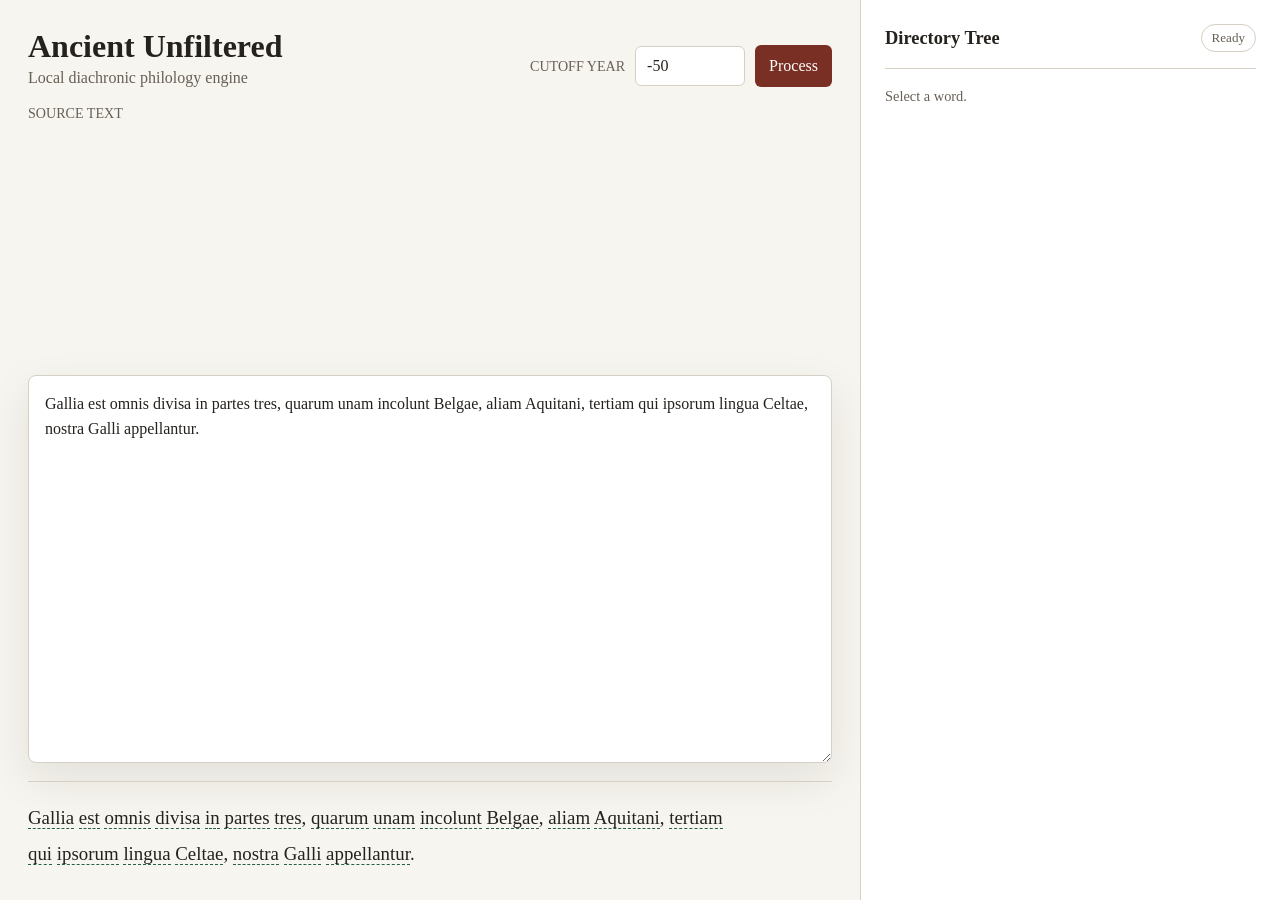
==== static/index.html @ afa146e8 "Build v0.1 MVP" ====
<!--
Local Diachronic Philology Engine
Copyright (C) 2026 Filip Zarzynski

This program is free software: you can redistribute it and/or modify it under
the terms of the GNU General Public License as published by the Free Software
Foundation, either version 3 of the License, or (at your option) any later
version.
-->
<!doctype html>
<html lang="en">
  <head>
    <meta charset="utf-8" />
    <meta name="viewport" content="width=device-width, initial-scale=1" />
    <title>Ancient Unfiltered</title>
    <link rel="stylesheet" href="/static/style.css" />
  </head>
  <body>
    <main class="app-shell">
      <section class="workspace" aria-label="Text workspace">
        <header class="topbar">
          <div>
            <h1>Ancient Unfiltered</h1>
            <p>Local diachronic philology engine</p>
          </div>
          <form class="controls" id="process-form">
            <label for="cutoff-year">Cutoff year</label>
            <input id="cutoff-year" name="year" type="number" value="-50" min="-3000" max="2100" step="1" />
            <button type="submit" title="Process text">
              <span>Process</span>
            </button>
          </form>
        </header>

        <label class="input-label" for="source-text">Source text</label>
        <textarea id="source-text" spellcheck="false">Gallia est omnis divisa in partes tres, quarum unam incolunt Belgae, aliam Aquitani, tertiam qui ipsorum lingua Celtae, nostra Galli appellantur.</textarea>

        <section class="text-output" aria-label="Processed text">
          <div id="processed-text" class="processed-text"></div>
        </section>
      </section>

      <aside class="side-panel" aria-label="Directory tree">
        <div class="panel-heading">
          <h2>Directory Tree</h2>
          <span id="query-state" class="query-state">Idle</span>
        </div>
        <div id="tree-root" class="tree-root">
          <p class="empty-state">Process text, then select a word.</p>
        </div>
      </aside>
    </main>
    <script src="/static/script.js"></script>
  </body>
</html>
---- static/style.css ----
/*
Local Diachronic Philology Engine
Copyright (C) 2026 Filip Zarzynski

This program is free software: you can redistribute it and/or modify it under
the terms of the GNU General Public License as published by the Free Software
Foundation, either version 3 of the License, or (at your option) any later
version.
*/

:root {
  color-scheme: light;
  --paper: #f7f5ef;
  --surface: #ffffff;
  --surface-strong: #ece7dc;
  --ink: #25221e;
  --muted: #676057;
  --line: #d6d0c4;
  --accent: #7a2f24;
  --accent-strong: #5d211a;
  --green: #285d4a;
  --focus: #2d5f9a;
  --shadow: 0 16px 45px rgba(30, 27, 23, 0.09);
}

* {
  box-sizing: border-box;
}

body {
  margin: 0;
  min-height: 100vh;
  background: var(--paper);
  color: var(--ink);
  font-family: Georgia, "Times New Roman", serif;
}

button,
input,
textarea {
  font: inherit;
}

.app-shell {
  display: grid;
  grid-template-columns: minmax(0, 1fr) minmax(320px, 420px);
  gap: 0;
  min-height: 100vh;
}

.workspace {
  display: grid;
  grid-template-rows: auto minmax(150px, 28vh) minmax(240px, 1fr);
  gap: 18px;
  padding: 28px;
}

.topbar {
  display: flex;
  align-items: end;
  justify-content: space-between;
  gap: 20px;
}

h1,
h2,
p {
  margin: 0;
}

h1 {
  font-size: 2rem;
  font-weight: 700;
}

.topbar p {
  color: var(--muted);
  margin-top: 4px;
}

.controls {
  display: grid;
  grid-template-columns: auto 110px auto;
  align-items: center;
  gap: 10px;
}

.controls label,
.input-label {
  color: var(--muted);
  font-size: 0.88rem;
  text-transform: uppercase;
}

.controls input {
  width: 110px;
  border: 1px solid var(--line);
  border-radius: 6px;
  padding: 10px 11px;
  background: var(--surface);
  color: var(--ink);
}

.controls button {
  display: inline-flex;
  align-items: center;
  justify-content: center;
  gap: 8px;
  min-height: 42px;
  border: 0;
  border-radius: 6px;
  padding: 10px 14px;
  background: var(--accent);
  color: #fff;
  cursor: pointer;
}

.controls button:hover {
  background: var(--accent-strong);
}

textarea {
  width: 100%;
  min-height: 100%;
  resize: vertical;
  border: 1px solid var(--line);
  border-radius: 8px;
  padding: 16px;
  background: var(--surface);
  color: var(--ink);
  line-height: 1.55;
  box-shadow: var(--shadow);
}

.text-output {
  min-height: 0;
  border-top: 1px solid var(--line);
  padding-top: 18px;
}

.processed-text {
  min-height: 100%;
  max-width: 74ch;
  font-size: 1.18rem;
  line-height: 1.9;
  white-space: pre-wrap;
}

.interactive-word {
  border-bottom: 1px dashed var(--green);
  cursor: pointer;
  text-underline-offset: 3px;
}

.interactive-word:hover,
.interactive-word:focus {
  color: var(--accent);
  outline: 2px solid transparent;
}

.interactive-word.is-selected {
  background: #ead7bd;
  border-bottom-color: var(--accent);
}

.side-panel {
  min-width: 0;
  border-left: 1px solid var(--line);
  background: var(--surface);
  padding: 24px;
  overflow: auto;
}

.panel-heading {
  display: flex;
  align-items: center;
  justify-content: space-between;
  gap: 16px;
  padding-bottom: 16px;
  border-bottom: 1px solid var(--line);
}

.panel-heading h2 {
  font-size: 1.15rem;
}

.query-state {
  border: 1px solid var(--line);
  border-radius: 999px;
  padding: 5px 10px;
  color: var(--muted);
  font-size: 0.82rem;
}

.tree-root {
  padding-top: 16px;
  font-family: ui-monospace, SFMono-Regular, Menlo, Consolas, monospace;
  font-size: 0.9rem;
  line-height: 1.55;
}

.empty-state,
.error-state {
  color: var(--muted);
  font-family: Georgia, "Times New Roman", serif;
}

.error-state {
  color: var(--accent);
}

details {
  margin: 8px 0;
  border-left: 2px solid var(--surface-strong);
  padding-left: 12px;
}

summary {
  cursor: pointer;
  color: var(--ink);
  overflow-wrap: anywhere;
}

.tree-leaf {
  margin: 6px 0 6px 18px;
  color: var(--muted);
  overflow-wrap: anywhere;
}

.tree-list {
  margin: 8px 0 8px 20px;
  padding: 0;
}

.tree-list li {
  margin: 5px 0;
  overflow-wrap: anywhere;
}

@media (max-width: 860px) {
  .app-shell {
    grid-template-columns: 1fr;
  }

  .workspace {
    grid-template-rows: auto minmax(180px, 30vh) auto;
    padding: 20px;
  }

  .topbar {
    align-items: stretch;
    flex-direction: column;
  }

  .controls {
    grid-template-columns: 1fr 110px auto;
  }

  .side-panel {
    border-left: 0;
    border-top: 1px solid var(--line);
    max-height: none;
  }
}

@media (max-width: 520px) {
  .controls {
    grid-template-columns: 1fr;
  }

  .controls input,
  .controls button {
    width: 100%;
  }
}
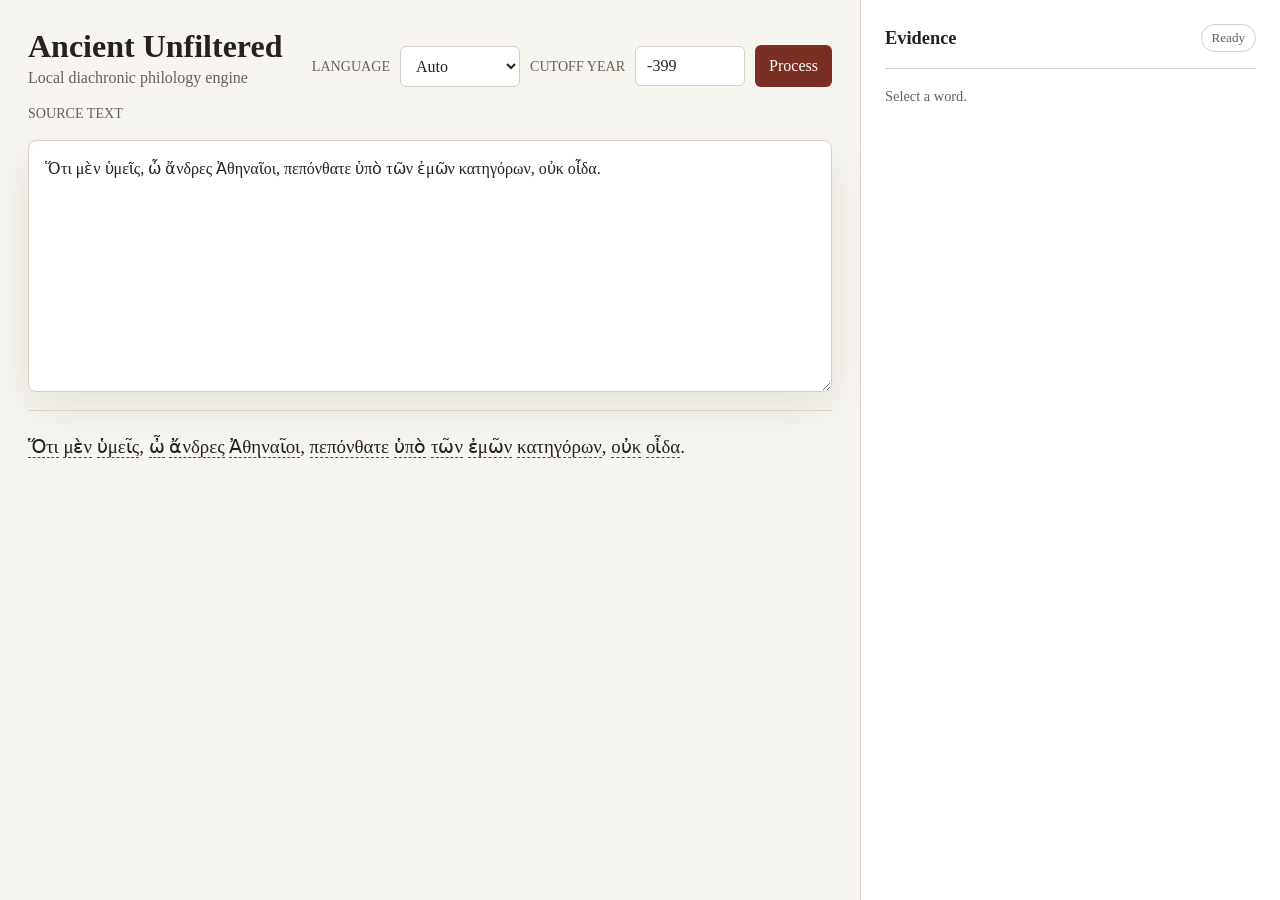
==== commit dcede3e4: "Release v0.2 Greek evidence desk" ====
--- a/static/index.html
+++ b/static/index.html
@@ -24,8 +24,14 @@
             <p>Local diachronic philology engine</p>
           </div>
           <form class="controls" id="process-form">
+            <label for="language-mode">Language</label>
+            <select id="language-mode" name="language">
+              <option value="auto" selected>Auto</option>
+              <option value="greek">Greek</option>
+              <option value="latin">Latin</option>
+            </select>
             <label for="cutoff-year">Cutoff year</label>
-            <input id="cutoff-year" name="year" type="number" value="-50" min="-3000" max="2100" step="1" />
+            <input id="cutoff-year" name="year" type="number" value="-399" min="-3000" max="2100" step="1" />
             <button type="submit" title="Process text">
               <span>Process</span>
             </button>
@@ -33,16 +39,16 @@
         </header>
 
         <label class="input-label" for="source-text">Source text</label>
-        <textarea id="source-text" spellcheck="false">Gallia est omnis divisa in partes tres, quarum unam incolunt Belgae, aliam Aquitani, tertiam qui ipsorum lingua Celtae, nostra Galli appellantur.</textarea>
+        <textarea id="source-text" spellcheck="false">Ὅτι μὲν ὑμεῖς, ὦ ἄνδρες Ἀθηναῖοι, πεπόνθατε ὑπὸ τῶν ἐμῶν κατηγόρων, οὐκ οἶδα.</textarea>
 
         <section class="text-output" aria-label="Processed text">
           <div id="processed-text" class="processed-text"></div>
         </section>
       </section>
 
-      <aside class="side-panel" aria-label="Directory tree">
+      <aside class="side-panel" aria-label="Evidence drawer">
         <div class="panel-heading">
-          <h2>Directory Tree</h2>
+          <h2>Evidence</h2>
           <span id="query-state" class="query-state">Idle</span>
         </div>
         <div id="tree-root" class="tree-root">
--- a/static/style.css
+++ b/static/style.css
@@ -29,6 +29,7 @@
 
 body {
   margin: 0;
+  overflow-x: hidden;
   min-height: 100vh;
   background: var(--paper);
   color: var(--ink);
@@ -37,6 +38,7 @@
 
 button,
 input,
+select,
 textarea {
   font: inherit;
 }
@@ -45,14 +47,16 @@
   display: grid;
   grid-template-columns: minmax(0, 1fr) minmax(320px, 420px);
   gap: 0;
+  width: 100%;
   min-height: 100vh;
 }
 
 .workspace {
   display: grid;
-  grid-template-rows: auto minmax(150px, 28vh) minmax(240px, 1fr);
+  grid-template-rows: auto auto minmax(150px, 28vh) minmax(240px, 1fr);
   gap: 18px;
   padding: 28px;
+  min-width: 0;
 }
 
 .topbar {
@@ -80,7 +84,7 @@
 
 .controls {
   display: grid;
-  grid-template-columns: auto 110px auto;
+  grid-template-columns: auto 120px auto 110px auto;
   align-items: center;
   gap: 10px;
 }
@@ -92,13 +96,21 @@
   text-transform: uppercase;
 }
 
-.controls input {
-  width: 110px;
+.controls input,
+.controls select {
   border: 1px solid var(--line);
   border-radius: 6px;
   padding: 10px 11px;
   background: var(--surface);
   color: var(--ink);
+}
+
+.controls input {
+  width: 110px;
+}
+
+.controls select {
+  width: 120px;
 }
 
 .controls button {
@@ -122,6 +134,7 @@
 textarea {
   width: 100%;
   min-height: 100%;
+  min-width: 0;
   resize: vertical;
   border: 1px solid var(--line);
   border-radius: 8px;
@@ -129,21 +142,26 @@
   background: var(--surface);
   color: var(--ink);
   line-height: 1.55;
+  overflow-wrap: anywhere;
   box-shadow: var(--shadow);
 }
 
 .text-output {
   min-height: 0;
+  min-width: 0;
   border-top: 1px solid var(--line);
   padding-top: 18px;
 }
 
 .processed-text {
+  width: 100%;
   min-height: 100%;
   max-width: 74ch;
   font-size: 1.18rem;
   line-height: 1.9;
   white-space: pre-wrap;
+  overflow-wrap: anywhere;
+  word-break: break-word;
 }
 
 .interactive-word {
@@ -155,7 +173,8 @@
 .interactive-word:hover,
 .interactive-word:focus {
   color: var(--accent);
-  outline: 2px solid transparent;
+  outline: 2px solid var(--focus);
+  outline-offset: 3px;
 }
 
 .interactive-word.is-selected {
@@ -243,7 +262,7 @@
   }
 
   .workspace {
-    grid-template-rows: auto minmax(180px, 30vh) auto;
+    grid-template-rows: auto auto minmax(160px, 26vh) auto;
     padding: 20px;
   }
 
@@ -253,7 +272,7 @@
   }
 
   .controls {
-    grid-template-columns: 1fr 110px auto;
+    grid-template-columns: 1fr 120px 1fr 110px auto;
   }
 
   .side-panel {
@@ -264,12 +283,29 @@
 }
 
 @media (max-width: 520px) {
+  h1 {
+    font-size: 1.75rem;
+  }
+
+  .processed-text {
+    font-size: 1.06rem;
+  }
+
   .controls {
     grid-template-columns: 1fr;
   }
 
   .controls input,
+  .controls select,
   .controls button {
     width: 100%;
   }
 }
+
+@media (prefers-reduced-motion: reduce) {
+  *,
+  *::before,
+  *::after {
+    scroll-behavior: auto !important;
+  }
+}
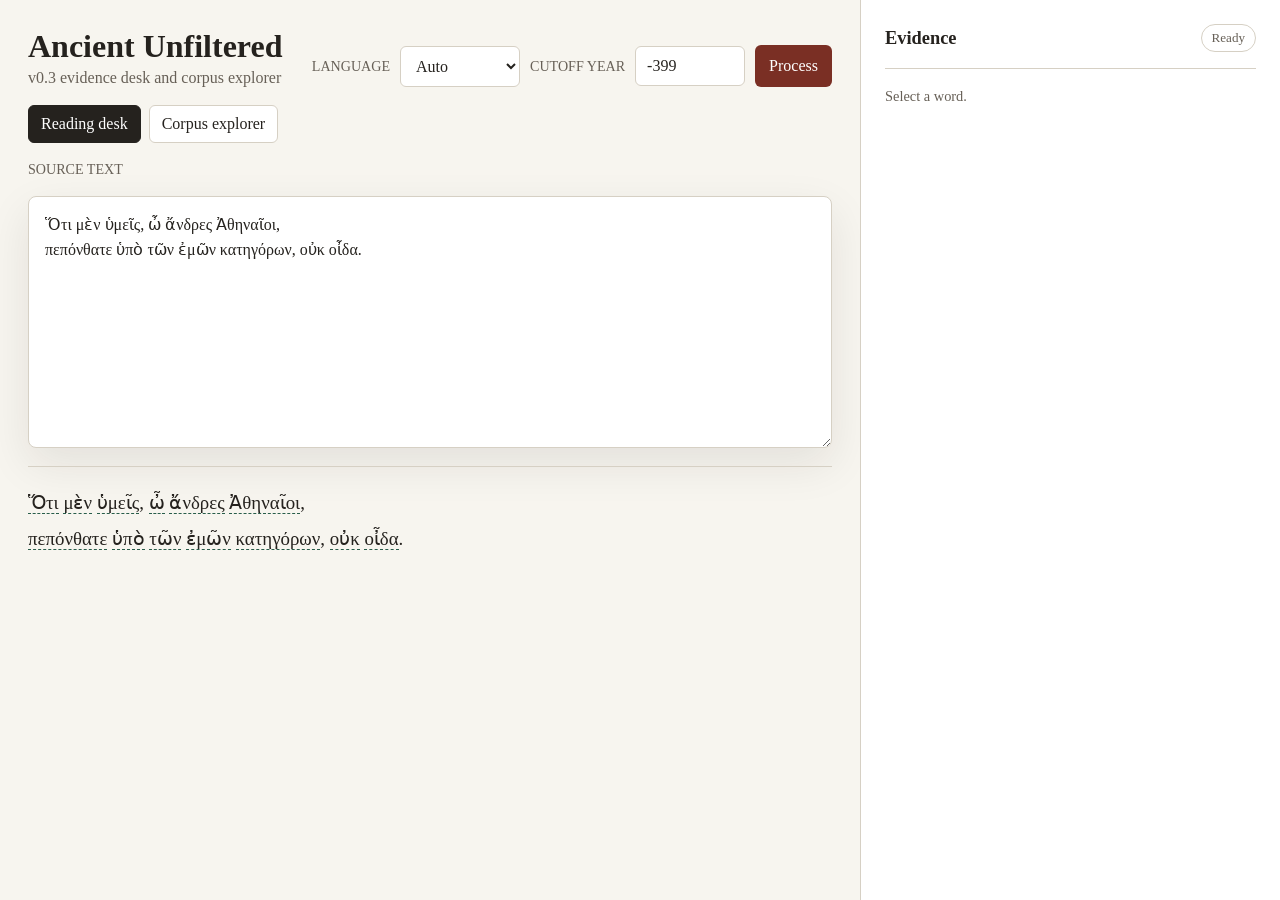
==== commit 64be5674: "Release v0.3 matched-pair corpus explorer" ====
--- a/static/index.html
+++ b/static/index.html
@@ -21,7 +21,7 @@
         <header class="topbar">
           <div>
             <h1>Ancient Unfiltered</h1>
-            <p>Local diachronic philology engine</p>
+            <p>v0.3 evidence desk and corpus explorer</p>
           </div>
           <form class="controls" id="process-form">
             <label for="language-mode">Language</label>
@@ -38,11 +38,73 @@
           </form>
         </header>
 
-        <label class="input-label" for="source-text">Source text</label>
-        <textarea id="source-text" spellcheck="false">Ὅτι μὲν ὑμεῖς, ὦ ἄνδρες Ἀθηναῖοι, πεπόνθατε ὑπὸ τῶν ἐμῶν κατηγόρων, οὐκ οἶδα.</textarea>
+        <nav class="mode-tabs" aria-label="Workspace mode">
+          <button id="desk-tab" class="mode-tab is-active" type="button" aria-controls="reading-desk" aria-selected="true">Reading desk</button>
+          <button id="corpus-tab" class="mode-tab" type="button" aria-controls="corpus-explorer" aria-selected="false">Corpus explorer</button>
+        </nav>
 
-        <section class="text-output" aria-label="Processed text">
-          <div id="processed-text" class="processed-text"></div>
+        <section id="reading-desk" class="mode-panel">
+          <label class="input-label" for="source-text">Source text</label>
+          <textarea id="source-text" spellcheck="false">Ὅτι μὲν ὑμεῖς, ὦ ἄνδρες Ἀθηναῖοι,
+πεπόνθατε ὑπὸ τῶν ἐμῶν κατηγόρων, οὐκ οἶδα.</textarea>
+
+          <section class="text-output" aria-label="Processed text">
+            <div id="processed-text" class="processed-text"></div>
+          </section>
+        </section>
+
+        <section id="corpus-explorer" class="mode-panel corpus-explorer" hidden>
+          <div class="corpus-bar">
+            <label for="corpus-select">Matched pair</label>
+            <select id="corpus-select"></select>
+            <button id="load-corpus-entry" type="button">Load</button>
+          </div>
+
+          <article id="corpus-focus" class="corpus-focus" aria-live="polite">
+            <p class="empty-state">Loading v0.3 seed corpus...</p>
+          </article>
+
+          <details class="local-entry">
+            <summary>Add a local matched pair</summary>
+            <form id="local-entry-form" class="local-entry-form">
+              <label for="local-id">Stable id</label>
+              <input id="local-id" name="id" required pattern="[a-z0-9][a-z0-9_.-]{2,80}" placeholder="diogenes-laertius-6-22">
+              <label for="local-theme">Theme</label>
+              <input id="local-theme" name="theme" required placeholder="community">
+              <label for="local-author">Author</label>
+              <input id="local-author" name="author" required placeholder="Diogenes Laertius">
+              <label for="local-work">Work</label>
+              <input id="local-work" name="work" required placeholder="Lives of Eminent Philosophers">
+              <label for="local-citation">Citation</label>
+              <input id="local-citation" name="citation" required placeholder="6.22">
+              <label for="local-year">Approximate ancient year</label>
+              <input id="local-year" name="approximate_year" type="number" value="250" min="-3000" max="2100">
+              <label for="local-english">Current English reception</label>
+              <textarea id="local-english" name="current_english" required></textarea>
+              <label for="local-original">Cited original-language wording</label>
+              <textarea id="local-original" name="original_text" required></textarea>
+              <label for="local-source-label">Source label</label>
+              <input id="local-source-label" name="source_label" required placeholder="Perseus Digital Library, edition label">
+              <label for="local-source-url">Source URL</label>
+              <input id="local-source-url" name="source_url" type="url" required placeholder="https://...">
+              <label for="local-paths">Path options, one per line: token | lemma | option A ; option B</label>
+              <textarea id="local-paths" name="path_options" required></textarea>
+              <label for="local-translations">Alternative renderings, one per line</label>
+              <textarea id="local-translations" name="alternative_translations" required></textarea>
+              <button type="submit">Add locally</button>
+            </form>
+          </details>
+
+          <section class="corpus-tools" aria-label="Corpus import and export">
+            <div>
+              <button id="export-local-corpus" type="button">Export local JSON</button>
+              <button id="import-local-corpus" type="button">Import JSON</button>
+            </div>
+            <textarea id="corpus-json" aria-label="Corpus JSON import and export buffer" spellcheck="false"></textarea>
+            <p id="corpus-state" class="empty-state">Seed entries are read-only. Local entries remain in this browser until exported.</p>
+          </section>
+
+          <div id="corpus-list" class="corpus-list" aria-label="All matched pairs"></div>
         </section>
       </section>
 
--- a/static/style.css
+++ b/static/style.css
@@ -30,6 +30,7 @@
 body {
   margin: 0;
   overflow-x: hidden;
+  max-width: 100%;
   min-height: 100vh;
   background: var(--paper);
   color: var(--ink);
@@ -43,17 +44,23 @@
   font: inherit;
 }
 
+[hidden] {
+  display: none !important;
+}
+
 .app-shell {
   display: grid;
   grid-template-columns: minmax(0, 1fr) minmax(320px, 420px);
   gap: 0;
   width: 100%;
+  max-width: 100vw;
   min-height: 100vh;
+  overflow-x: hidden;
 }
 
 .workspace {
   display: grid;
-  grid-template-rows: auto auto minmax(150px, 28vh) minmax(240px, 1fr);
+  grid-template-rows: auto auto minmax(0, 1fr);
   gap: 18px;
   padding: 28px;
   min-width: 0;
@@ -64,6 +71,12 @@
   align-items: end;
   justify-content: space-between;
   gap: 20px;
+  min-width: 0;
+}
+
+.topbar > div {
+  min-width: 0;
+  max-width: 100%;
 }
 
 h1,
@@ -80,6 +93,7 @@
 .topbar p {
   color: var(--muted);
   margin-top: 4px;
+  overflow-wrap: anywhere;
 }
 
 .controls {
@@ -131,6 +145,47 @@
   background: var(--accent-strong);
 }
 
+button:focus-visible,
+input:focus-visible,
+select:focus-visible,
+textarea:focus-visible,
+a:focus-visible {
+  outline: 2px solid var(--focus);
+  outline-offset: 3px;
+}
+
+.mode-tabs {
+  display: inline-flex;
+  flex-wrap: wrap;
+  gap: 8px;
+  align-items: center;
+}
+
+.mode-tab {
+  border: 1px solid var(--line);
+  border-radius: 6px;
+  padding: 9px 12px;
+  background: var(--surface);
+  color: var(--ink);
+  cursor: pointer;
+}
+
+.mode-tab.is-active {
+  background: var(--ink);
+  border-color: var(--ink);
+  color: var(--surface);
+}
+
+.mode-panel {
+  min-width: 0;
+}
+
+#reading-desk {
+  display: grid;
+  grid-template-rows: auto minmax(150px, 28vh) minmax(240px, 1fr);
+  gap: 18px;
+}
+
 textarea {
   width: 100%;
   min-height: 100%;
@@ -142,7 +197,10 @@
   background: var(--surface);
   color: var(--ink);
   line-height: 1.55;
-  overflow-wrap: anywhere;
+  white-space: pre-wrap;
+  overflow-wrap: anywhere;
+  word-break: break-word;
+  overflow-x: hidden;
   box-shadow: var(--shadow);
 }
 
@@ -256,13 +314,229 @@
   overflow-wrap: anywhere;
 }
 
+.corpus-explorer {
+  display: grid;
+  gap: 18px;
+  align-content: start;
+  overflow: auto;
+  padding-right: 4px;
+}
+
+.corpus-bar,
+.corpus-tools > div {
+  display: flex;
+  flex-wrap: wrap;
+  align-items: center;
+  gap: 10px;
+}
+
+.corpus-bar label {
+  color: var(--muted);
+  font-size: 0.88rem;
+  text-transform: uppercase;
+}
+
+.corpus-bar select {
+  flex: 1 1 260px;
+  min-width: 0;
+  border: 1px solid var(--line);
+  border-radius: 6px;
+  padding: 10px 11px;
+  background: var(--surface);
+  color: var(--ink);
+}
+
+.corpus-bar button,
+.local-entry-form button,
+.corpus-tools button {
+  border: 0;
+  border-radius: 6px;
+  padding: 10px 14px;
+  background: var(--accent);
+  color: #fff;
+  cursor: pointer;
+}
+
+.corpus-focus {
+  display: grid;
+  gap: 18px;
+  border-top: 1px solid var(--line);
+  padding-top: 18px;
+}
+
+.pair-meta {
+  display: flex;
+  flex-wrap: wrap;
+  gap: 8px;
+  color: var(--muted);
+  font-size: 0.84rem;
+  text-transform: uppercase;
+}
+
+.pair-meta span {
+  border: 1px solid var(--line);
+  border-radius: 999px;
+  padding: 5px 9px;
+}
+
+.corpus-focus h2,
+.local-entry summary {
+  font-size: 1rem;
+}
+
+.current-english,
+.selected-output {
+  font-size: 1.2rem;
+  line-height: 1.55;
+}
+
+.corpus-original {
+  margin: 0;
+  font-size: 1.24rem;
+  line-height: 1.9;
+  overflow-wrap: anywhere;
+}
+
+.source-note,
+.path-summary {
+  margin-top: 8px;
+  color: var(--muted);
+  line-height: 1.55;
+}
+
+.inline-token {
+  appearance: none;
+  border: 0;
+  border-bottom: 1px dashed var(--green);
+  border-radius: 0;
+  padding: 0;
+  background: transparent;
+  color: inherit;
+  cursor: pointer;
+}
+
+.path-grid {
+  display: grid;
+  grid-template-columns: repeat(auto-fit, minmax(190px, 1fr));
+  gap: 12px;
+}
+
+.path-field {
+  margin: 0;
+  min-width: 0;
+  border: 1px solid var(--line);
+  border-radius: 8px;
+  padding: 12px;
+}
+
+.path-field legend {
+  padding: 0 6px;
+  color: var(--ink);
+}
+
+.path-field small {
+  color: var(--muted);
+}
+
+.path-choice {
+  display: flex;
+  align-items: flex-start;
+  gap: 8px;
+  margin: 8px 0;
+  color: var(--ink);
+  line-height: 1.4;
+}
+
+.renderings {
+  margin: 10px 0 0;
+  padding-left: 22px;
+  line-height: 1.55;
+}
+
+.renderings li + li {
+  margin-top: 8px;
+}
+
+.local-entry {
+  border-left: 0;
+  border-top: 1px solid var(--line);
+  padding: 14px 0 0;
+}
+
+.local-entry-form {
+  display: grid;
+  grid-template-columns: minmax(150px, 220px) minmax(0, 1fr);
+  gap: 10px 12px;
+  margin-top: 14px;
+}
+
+.local-entry-form label {
+  color: var(--muted);
+  font-size: 0.88rem;
+}
+
+.local-entry-form input,
+.local-entry-form textarea {
+  min-height: 0;
+  box-shadow: none;
+}
+
+.local-entry-form textarea {
+  min-height: 88px;
+}
+
+.local-entry-form button {
+  grid-column: 2;
+  justify-self: start;
+}
+
+.corpus-tools {
+  display: grid;
+  gap: 10px;
+}
+
+#corpus-json {
+  min-height: 140px;
+  box-shadow: none;
+  font-family: ui-monospace, SFMono-Regular, Menlo, Consolas, monospace;
+  font-size: 0.86rem;
+}
+
+.corpus-list {
+  display: grid;
+  grid-template-columns: repeat(auto-fit, minmax(220px, 1fr));
+  gap: 10px;
+}
+
+.corpus-card {
+  display: grid;
+  gap: 7px;
+  min-width: 0;
+  border: 1px solid var(--line);
+  border-radius: 8px;
+  padding: 12px;
+  background: var(--surface);
+  color: var(--ink);
+  text-align: left;
+  cursor: pointer;
+}
+
+.corpus-card span,
+.corpus-card small {
+  color: var(--muted);
+}
+
+.corpus-card strong {
+  overflow-wrap: anywhere;
+}
+
 @media (max-width: 860px) {
   .app-shell {
     grid-template-columns: 1fr;
   }
 
   .workspace {
-    grid-template-rows: auto auto minmax(160px, 26vh) auto;
+    grid-template-rows: auto auto auto;
     padding: 20px;
   }
 
@@ -280,11 +554,40 @@
     border-top: 1px solid var(--line);
     max-height: none;
   }
+
+  #reading-desk {
+    grid-template-rows: auto minmax(160px, 26vh) auto;
+  }
 }
 
 @media (max-width: 520px) {
+  .workspace,
+  .side-panel {
+    width: 100vw;
+    max-width: 100vw;
+    overflow-x: hidden;
+  }
+
+  .topbar,
+  #reading-desk,
+  .corpus-explorer,
+  .corpus-focus,
+  .mode-tabs,
+  .text-output,
+  textarea,
+  .processed-text {
+    width: 100%;
+    max-width: calc(100vw - 40px);
+  }
+
+  .corpus-explorer,
+  .corpus-focus {
+    max-width: min(100%, 350px);
+  }
+
   h1 {
     font-size: 1.75rem;
+    overflow-wrap: anywhere;
   }
 
   .processed-text {
@@ -299,6 +602,31 @@
   .controls select,
   .controls button {
     width: 100%;
+  }
+
+  .corpus-bar,
+  .corpus-tools > div {
+    display: grid;
+    grid-template-columns: 1fr;
+  }
+
+  .corpus-bar select,
+  .corpus-bar button,
+  .corpus-tools button,
+  .current-english,
+  .corpus-original,
+  .pair-meta span {
+    width: 100%;
+    max-width: 100%;
+    overflow-wrap: anywhere;
+  }
+
+  .local-entry-form {
+    grid-template-columns: 1fr;
+  }
+
+  .local-entry-form button {
+    grid-column: 1;
   }
 }
 
